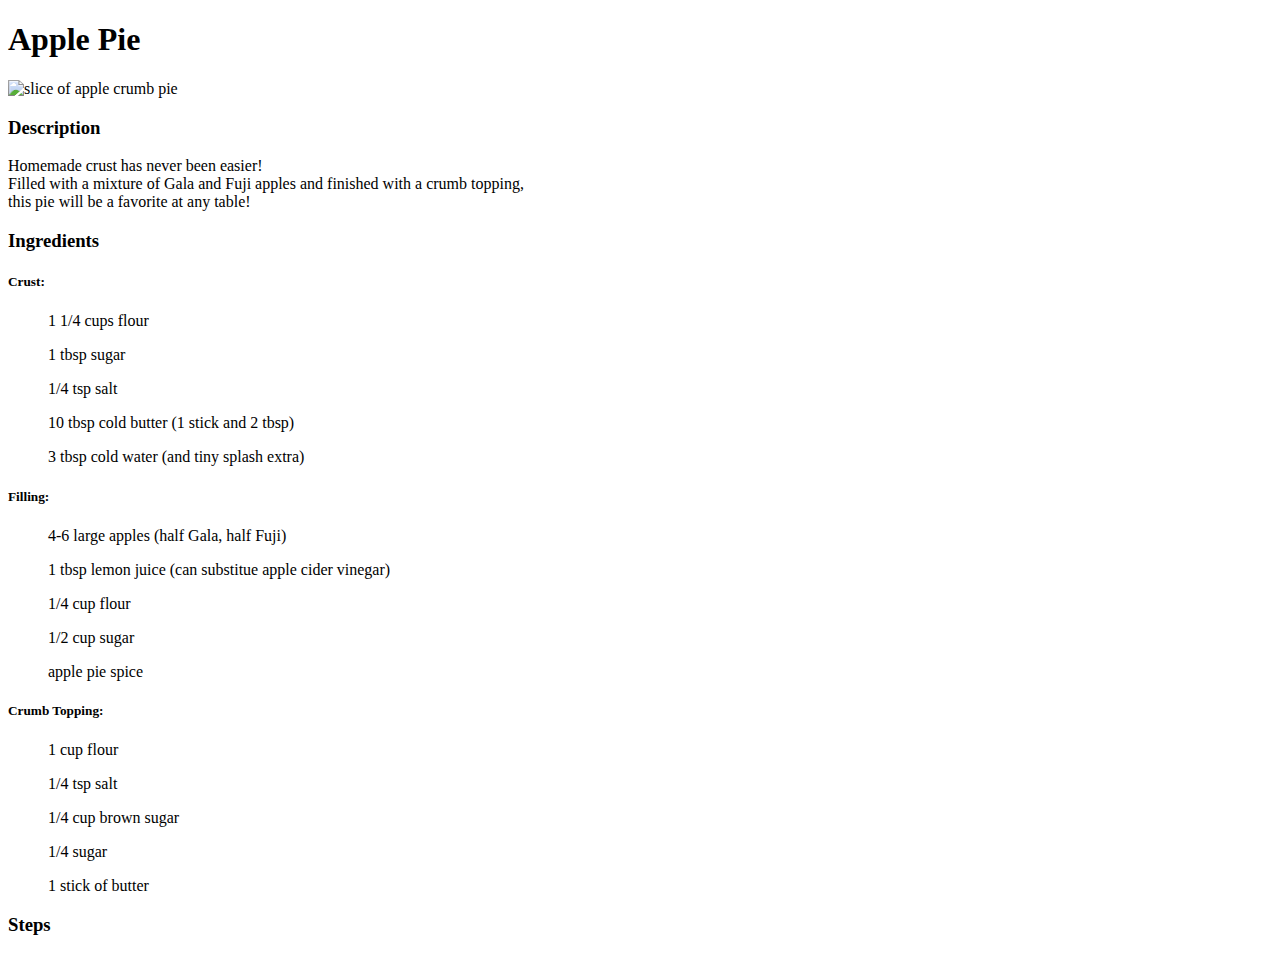
==== recipes/applepie.html @ 62d56d4f "ingredients list" ====
<!DOCTYPE html>
<html>
<head>
    <title>Apple Pie</title>
    <meta charset="utf-8">
</head>

<body>
    <h1>Apple Pie</h1>
    <img src="https://s3.amazonaws.com/finecooking.s3.tauntonclud.com/app/uploads/2017/04/18182806/fc67kl065-03-main.jpg" alt="slice of apple crumb pie"><br>

    <h3>Description</h3>
    <p>Homemade crust has never been easier!<br>
        Filled with a mixture of Gala and Fuji apples and finished with a crumb topping,<br>
    this pie will be a favorite at any table!</p>

    <h3>Ingredients</h3>
      <h5>Crust:</h5>
        <ul>1 1/4 cups flour</ul>
        <ul>1 tbsp sugar</ul>
        <ul>1/4 tsp salt</ul>
        <ul>10 tbsp cold butter (1 stick and 2 tbsp)</ul>
        <ul>3 tbsp cold water (and tiny splash extra)</ul>
     <h5>Filling:</h5>
        <ul>4-6 large apples (half Gala, half Fuji)</ul>
        <ul>1 tbsp lemon juice (can substitue apple cider vinegar)</ul>
        <ul>1/4 cup flour</ul>
        <ul>1/2 cup sugar</ul>
        <ul>apple pie spice</ul>
     <h5>Crumb Topping:</h5>
        <ul>1 cup flour</ul>
        <ul>1/4 tsp salt</ul>
        <ul>1/4 cup brown sugar</ul>
        <ul>1/4 sugar</ul>
        <ul>1 stick of butter</ul>

    
    <h3>Steps</h3>
    <ol>

    </ol>

</body>

</html>
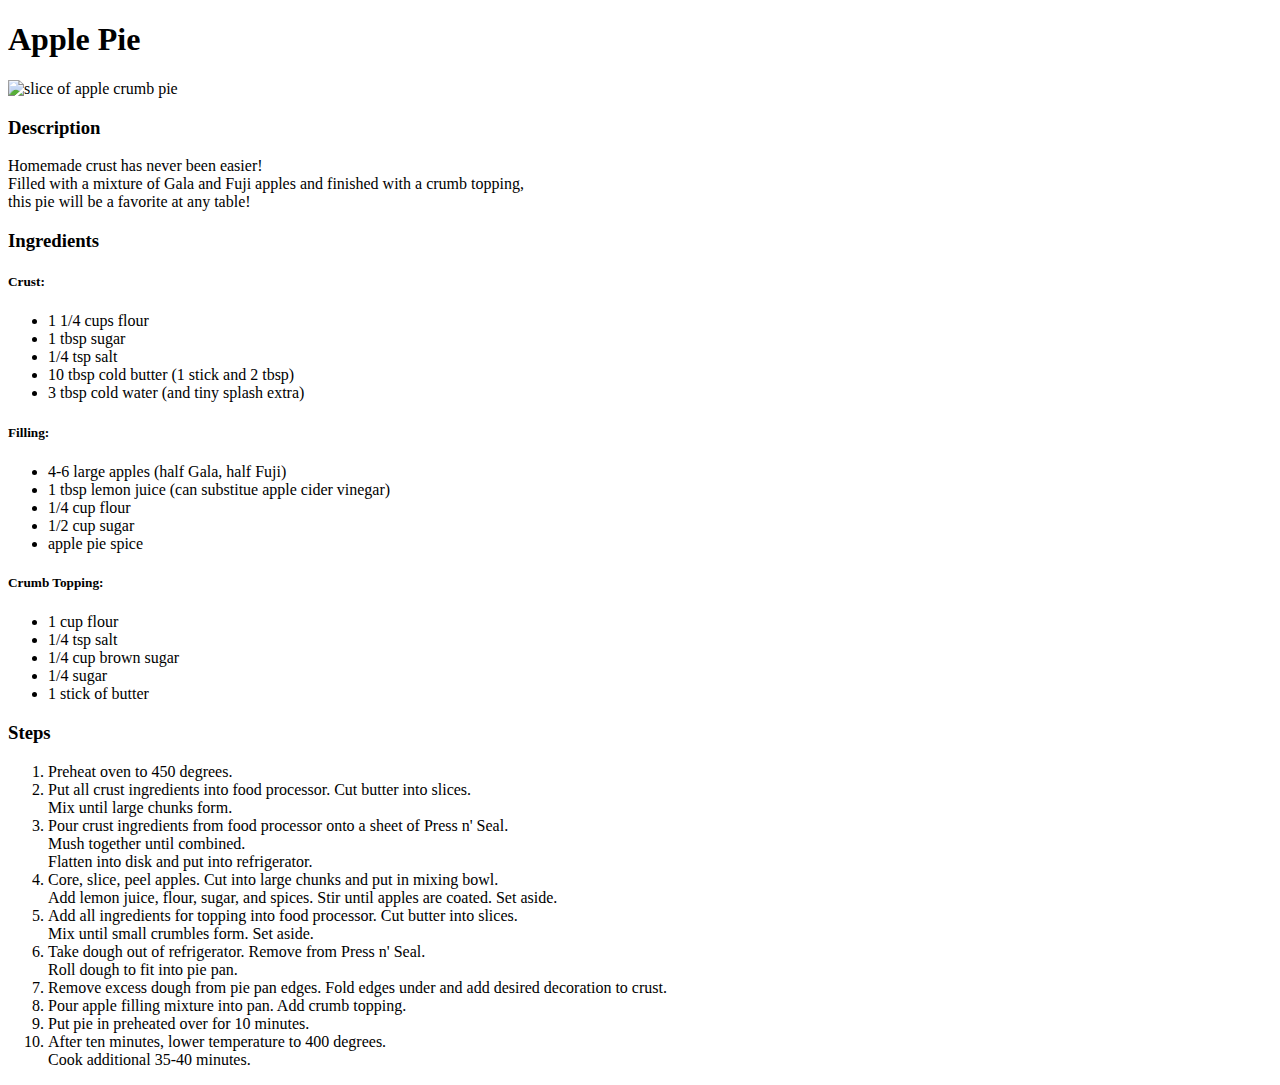
==== commit 595c6713: "steps completed" ====
--- a/recipes/applepie.html
+++ b/recipes/applepie.html
@@ -16,29 +16,42 @@
 
     <h3>Ingredients</h3>
       <h5>Crust:</h5>
-        <ul>1 1/4 cups flour</ul>
-        <ul>1 tbsp sugar</ul>
-        <ul>1/4 tsp salt</ul>
-        <ul>10 tbsp cold butter (1 stick and 2 tbsp)</ul>
-        <ul>3 tbsp cold water (and tiny splash extra)</ul>
+        <ul><li>1 1/4 cups flour</li>
+            <li>1 tbsp sugar</li>
+            <li>1/4 tsp salt</li>
+            <li>10 tbsp cold butter (1 stick and 2 tbsp)</li>
+            <li>3 tbsp cold water (and tiny splash extra)</li></ul>
      <h5>Filling:</h5>
-        <ul>4-6 large apples (half Gala, half Fuji)</ul>
-        <ul>1 tbsp lemon juice (can substitue apple cider vinegar)</ul>
-        <ul>1/4 cup flour</ul>
-        <ul>1/2 cup sugar</ul>
-        <ul>apple pie spice</ul>
+        <ul><li>4-6 large apples (half Gala, half Fuji)</li>
+            <li>1 tbsp lemon juice (can substitue apple cider vinegar)</li>
+            <li>1/4 cup flour</li>
+            <li>1/2 cup sugar</li>
+            <li>apple pie spice</li></ul>
      <h5>Crumb Topping:</h5>
-        <ul>1 cup flour</ul>
-        <ul>1/4 tsp salt</ul>
-        <ul>1/4 cup brown sugar</ul>
-        <ul>1/4 sugar</ul>
-        <ul>1 stick of butter</ul>
+        <ul><li>1 cup flour</li>
+            <li>1/4 tsp salt</li>
+            <li>1/4 cup brown sugar</li>
+            <li>1/4 sugar</li>
+            <li>1 stick of butter</li></ul>
 
-    
     <h3>Steps</h3>
-    <ol>
-
-    </ol>
+        <ol><li>Preheat oven to 450 degrees.</li>
+            <li>Put all crust ingredients into food processor. Cut butter into slices.<br>
+    Mix until large chunks form.</li>
+            <li>Pour crust ingredients from food processor onto a sheet of Press n' Seal.<br>
+            Mush together until combined.<br>
+        Flatten into disk and put into refrigerator.</li>
+            <li>Core, slice, peel apples. Cut into large chunks and put in mixing bowl.<br>
+            Add lemon juice, flour, sugar, and spices. Stir until apples are coated. Set aside.</li>
+            <li>Add all ingredients for topping into food processor. Cut butter into slices.<br>
+            Mix until small crumbles form. Set aside.</li>
+            <li>Take dough out of refrigerator. Remove from Press n' Seal.<br>
+            Roll dough to fit into pie pan.</li>
+            <li>Remove excess dough from pie pan edges. Fold edges under and add desired decoration to crust.</li>
+            <li>Pour apple filling mixture into pan. Add crumb topping.</li>
+            <li>Put pie in preheated over for 10 minutes.</li>
+            <li>After ten minutes, lower temperature to 400 degrees.<br>
+            Cook additional 35-40 minutes.</li></ol>
 
 </body>
 
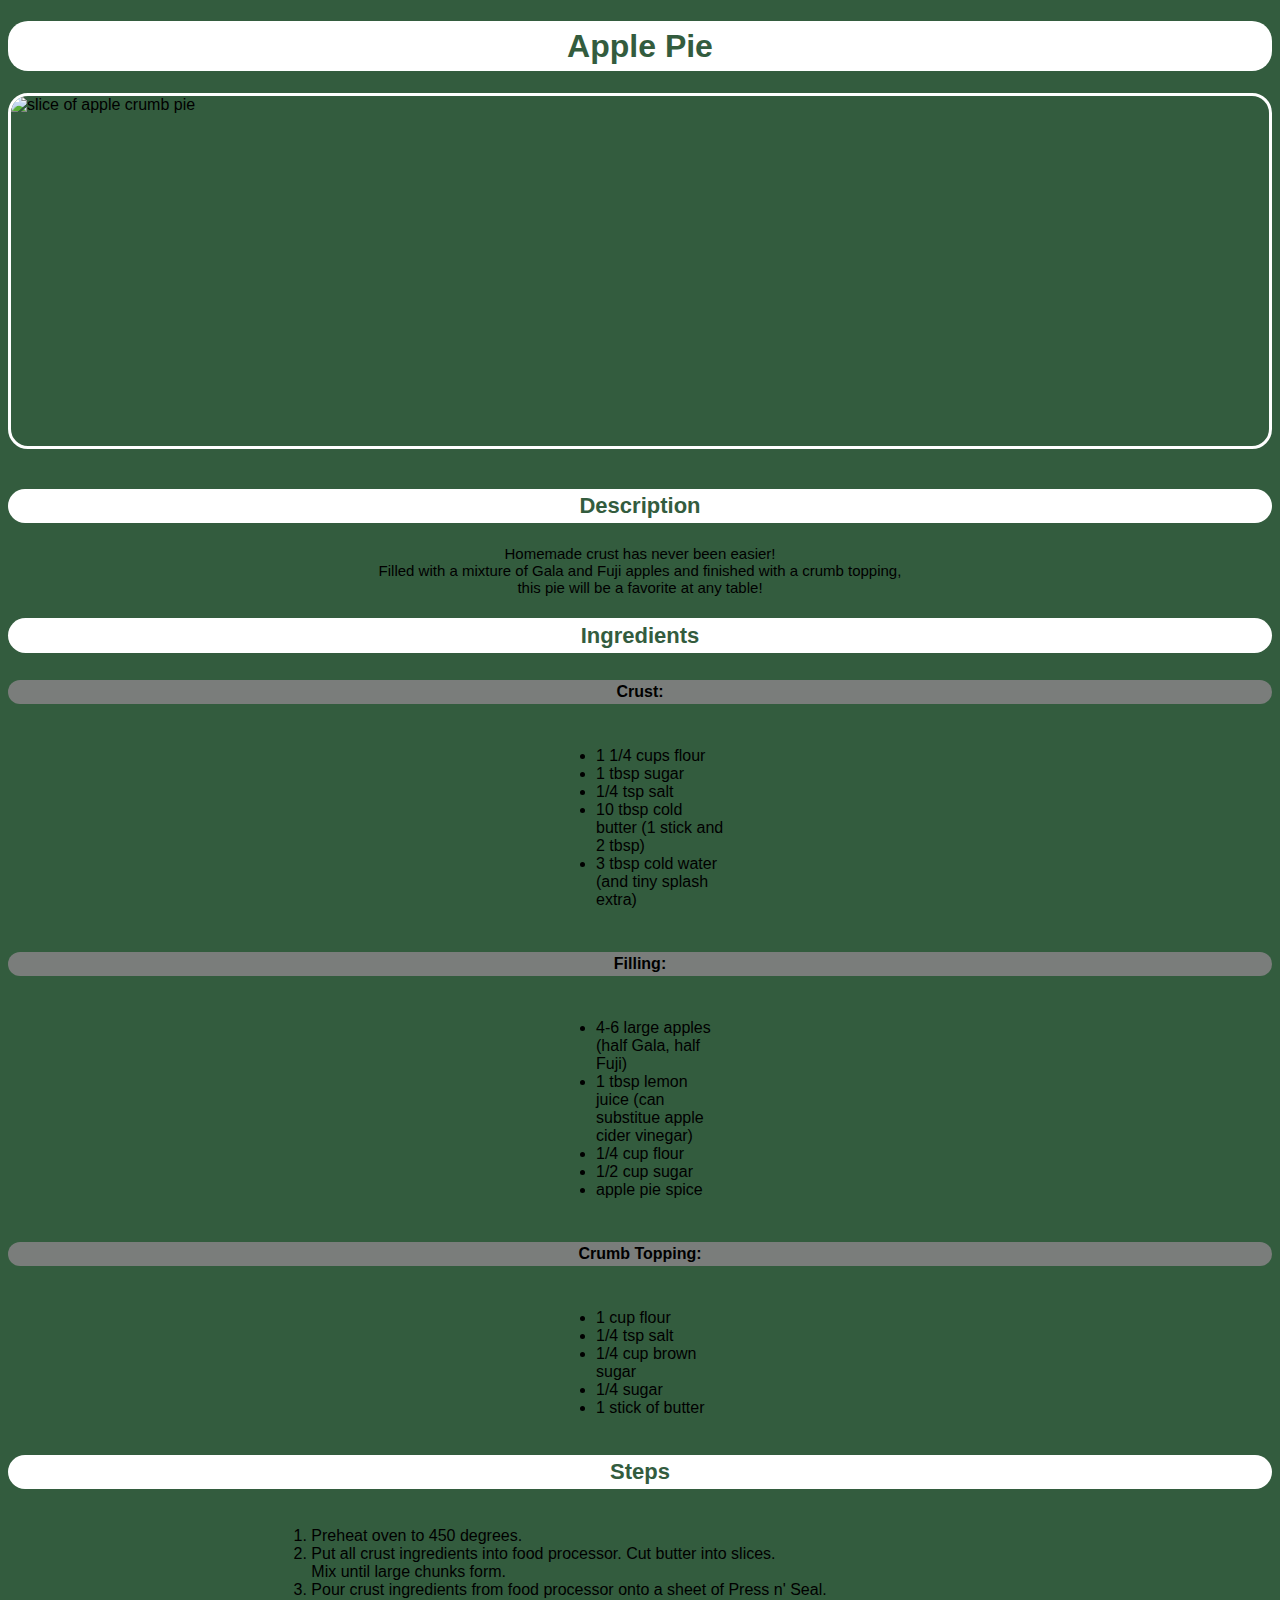
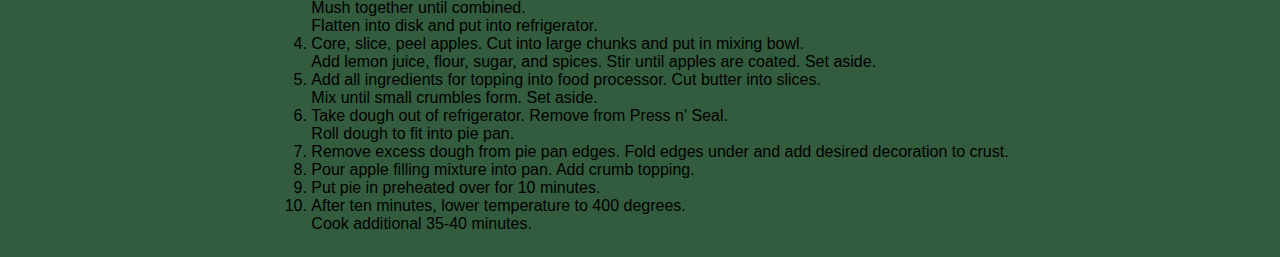
==== commit abfce6af: "Initial styles" ====
--- a/recipes/applepie.html
+++ b/recipes/applepie.html
@@ -3,11 +3,15 @@
 <head>
     <title>Apple Pie</title>
     <meta charset="utf-8">
+    <link rel="stylesheet" href="style.css"/>
 </head>
 
 <body>
     <h1>Apple Pie</h1>
-    <img src="https://s3.amazonaws.com/finecooking.s3.tauntonclud.com/app/uploads/2017/04/18182806/fc67kl065-03-main.jpg" alt="slice of apple crumb pie"><br>
+    <img src="https://s3.amazonaws.com/finecooking.s3.tauntonclud.com/app/uploads/2017/04/18182806/fc67kl065-03-main.jpg" 
+    height="350" 
+    alt="slice of apple crumb pie" 
+    class="center"><br>
 
     <h3>Description</h3>
     <p>Homemade crust has never been easier!<br>
@@ -16,7 +20,7 @@
 
     <h3>Ingredients</h3>
       <h5>Crust:</h5>
-        <ul><li>1 1/4 cups flour</li>
+        <div class="parent"><ul><li>1 1/4 cups flour</li>
             <li>1 tbsp sugar</li>
             <li>1/4 tsp salt</li>
             <li>10 tbsp cold butter (1 stick and 2 tbsp)</li>
@@ -51,8 +55,6 @@
             <li>Pour apple filling mixture into pan. Add crumb topping.</li>
             <li>Put pie in preheated over for 10 minutes.</li>
             <li>After ten minutes, lower temperature to 400 degrees.<br>
-            Cook additional 35-40 minutes.</li></ol>
-
+            Cook additional 35-40 minutes.</li></ol></div>
 </body>
-
 </html>--- a/recipes/style.css
+++ b/recipes/style.css
@@ -0,0 +1,54 @@
+* {
+    font-family: Helvetica, sans-serif;
+    background-color: rgb(51,92,62);
+}
+h3 {
+    font-size: 22px;
+    font-weight: 600;
+    background-color: white;
+    color: rgb(51,92,62);
+    text-align: center;
+    border-radius: 20px;
+    padding: 0.2em 0.2em 0.2em 0.2em;
+}
+h5 {
+    font-size: 16px;
+    font-weight: 600;
+    text-align: center;
+    background-color: rgb(122, 125, 123);
+    border-radius: 20px;
+    padding: 0.2em 0.2em 0.2em 0.2em;
+}
+p {
+    font-size: 15px;
+    text-align: center;
+}
+div.parent {
+    text-align: center;
+}
+ul, ol {
+    display: inline-block;
+    text-align: left;
+}
+h1 {
+    background-color: white;
+    color:rgb(51,92,62);
+    text-align: center;
+    border-radius: 20px;
+    padding: 0.2em 0.2em 0.2em 0.2em;
+}
+.center {
+    display: block;
+    margin-left: auto;
+    margin-right: auto;
+    border-style: solid;   
+}
+/*make ingredients list even widths*/
+ul {width: 8em;}
+
+
+img {
+    border-radius: 20px;
+    border-color: white;
+}
+
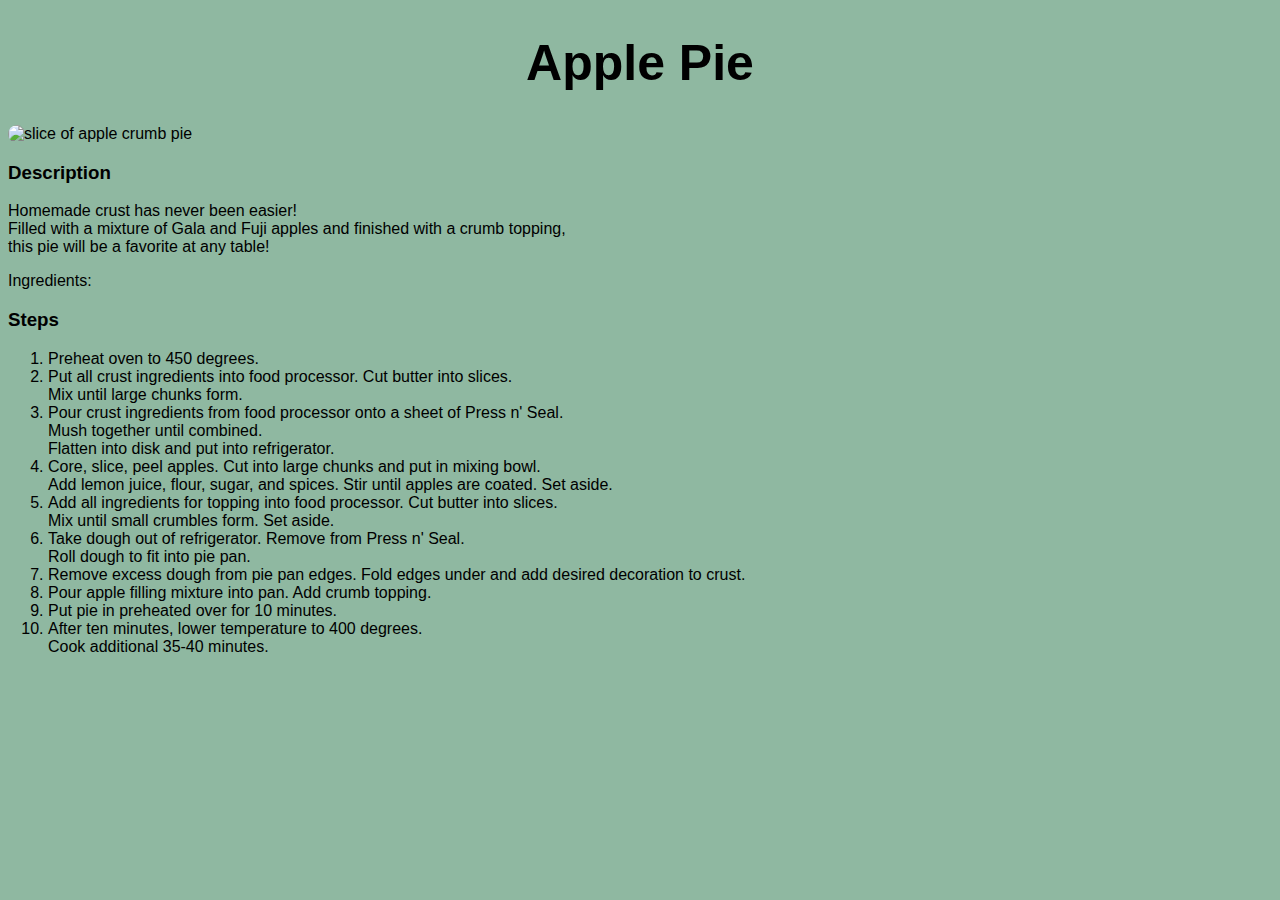
==== commit 246621ce: "updated css" ====
--- a/recipes/applepie.html
+++ b/recipes/applepie.html
@@ -18,25 +18,33 @@
         Filled with a mixture of Gala and Fuji apples and finished with a crumb topping,<br>
     this pie will be a favorite at any table!</p>
 
-    <h3>Ingredients</h3>
-      <h5>Crust:</h5>
-        <div class="parent"><ul><li>1 1/4 cups flour</li>
-            <li>1 tbsp sugar</li>
-            <li>1/4 tsp salt</li>
-            <li>10 tbsp cold butter (1 stick and 2 tbsp)</li>
-            <li>3 tbsp cold water (and tiny splash extra)</li></ul>
-     <h5>Filling:</h5>
-        <ul><li>4-6 large apples (half Gala, half Fuji)</li>
-            <li>1 tbsp lemon juice (can substitue apple cider vinegar)</li>
-            <li>1/4 cup flour</li>
-            <li>1/2 cup sugar</li>
-            <li>apple pie spice</li></ul>
-     <h5>Crumb Topping:</h5>
-        <ul><li>1 cup flour</li>
-            <li>1/4 tsp salt</li>
-            <li>1/4 cup brown sugar</li>
-            <li>1/4 sugar</li>
-            <li>1 stick of butter</li></ul>
+    Ingredients:<br>
+
+        <!-- Crust:<br>
+            1 1/4 cups flour<br>
+            1 tbsp sugar<br>
+            1/4 tsp salt<br>
+            10 tbsp cold butter (1 stick and 2 tbsp)<br>
+            3 tbsp cold water (and tiny splash extra)<br></div>
+        Filling:<br>
+                4-6 large apples (half Gala, half Fuji)<br>
+                1 tbsp lemon juice (can substitue apple cider vinegar)<br>
+                1/4 cup flour
+                1/2 cup sugar
+                apple pie spice</div>
+        Crumb Topping:<br>
+                1 cup flour<br>
+                1/4 tsp salt<br>
+                1/4 cup brown sugar<br>
+                1/4 sugar<br>
+                1 stick of butter<br> -->
+
+    <div class="flex-container">
+        <div class="crust"></div>
+        <div class="filling"></div>
+        <div class="topping"></div>
+    </div>
+    
 
     <h3>Steps</h3>
         <ol><li>Preheat oven to 450 degrees.</li>
--- a/recipes/style.css
+++ b/recipes/style.css
@@ -1,54 +1,48 @@
 * {
     font-family: Helvetica, sans-serif;
-    background-color: rgb(51,92,62);
+    background-color: #8fb8a1;
 }
-h3 {
-    font-size: 22px;
-    font-weight: 600;
-    background-color: white;
-    color: rgb(51,92,62);
-    text-align: center;
-    border-radius: 20px;
-    padding: 0.2em 0.2em 0.2em 0.2em;
-}
-h5 {
-    font-size: 16px;
-    font-weight: 600;
-    text-align: center;
-    background-color: rgb(122, 125, 123);
-    border-radius: 20px;
-    padding: 0.2em 0.2em 0.2em 0.2em;
-}
-p {
-    font-size: 15px;
-    text-align: center;
-}
-div.parent {
-    text-align: center;
-}
-ul, ol {
-    display: inline-block;
-    text-align: left;
-}
-h1 {
-    background-color: white;
-    color:rgb(51,92,62);
-    text-align: center;
-    border-radius: 20px;
-    padding: 0.2em 0.2em 0.2em 0.2em;
-}
-.center {
-    display: block;
-    margin-left: auto;
-    margin-right: auto;
-    border-style: solid;   
-}
-/*make ingredients list even widths*/
-ul {width: 8em;}
-
 
 img {
     border-radius: 20px;
     border-color: white;
 }
 
+h1 {
+    font-size: 50px;
+    text-align: center;
+}
+.parent {
+    display: flex;
+    justify-content: center;
+    align-items: center;
+    font-size: 25px;
+}
+
+ul {
+    list-style-type: none;
+}
+
+.intro {
+    display: flex;
+    justify-content: center;
+    align-items: center;
+    flex-direction: column; 
+}
+.content {
+    display: flex;
+    flex: 1;
+    padding: 5px;
+    margin: 30px;
+    justify-content: space-around;
+    align-items: center;
+    flex-wrap: nowrap;
+}
+
+.left {
+    flex-grow: 0;
+    max-width: 400px;
+}
+.right {
+    flex-basis: 2;
+}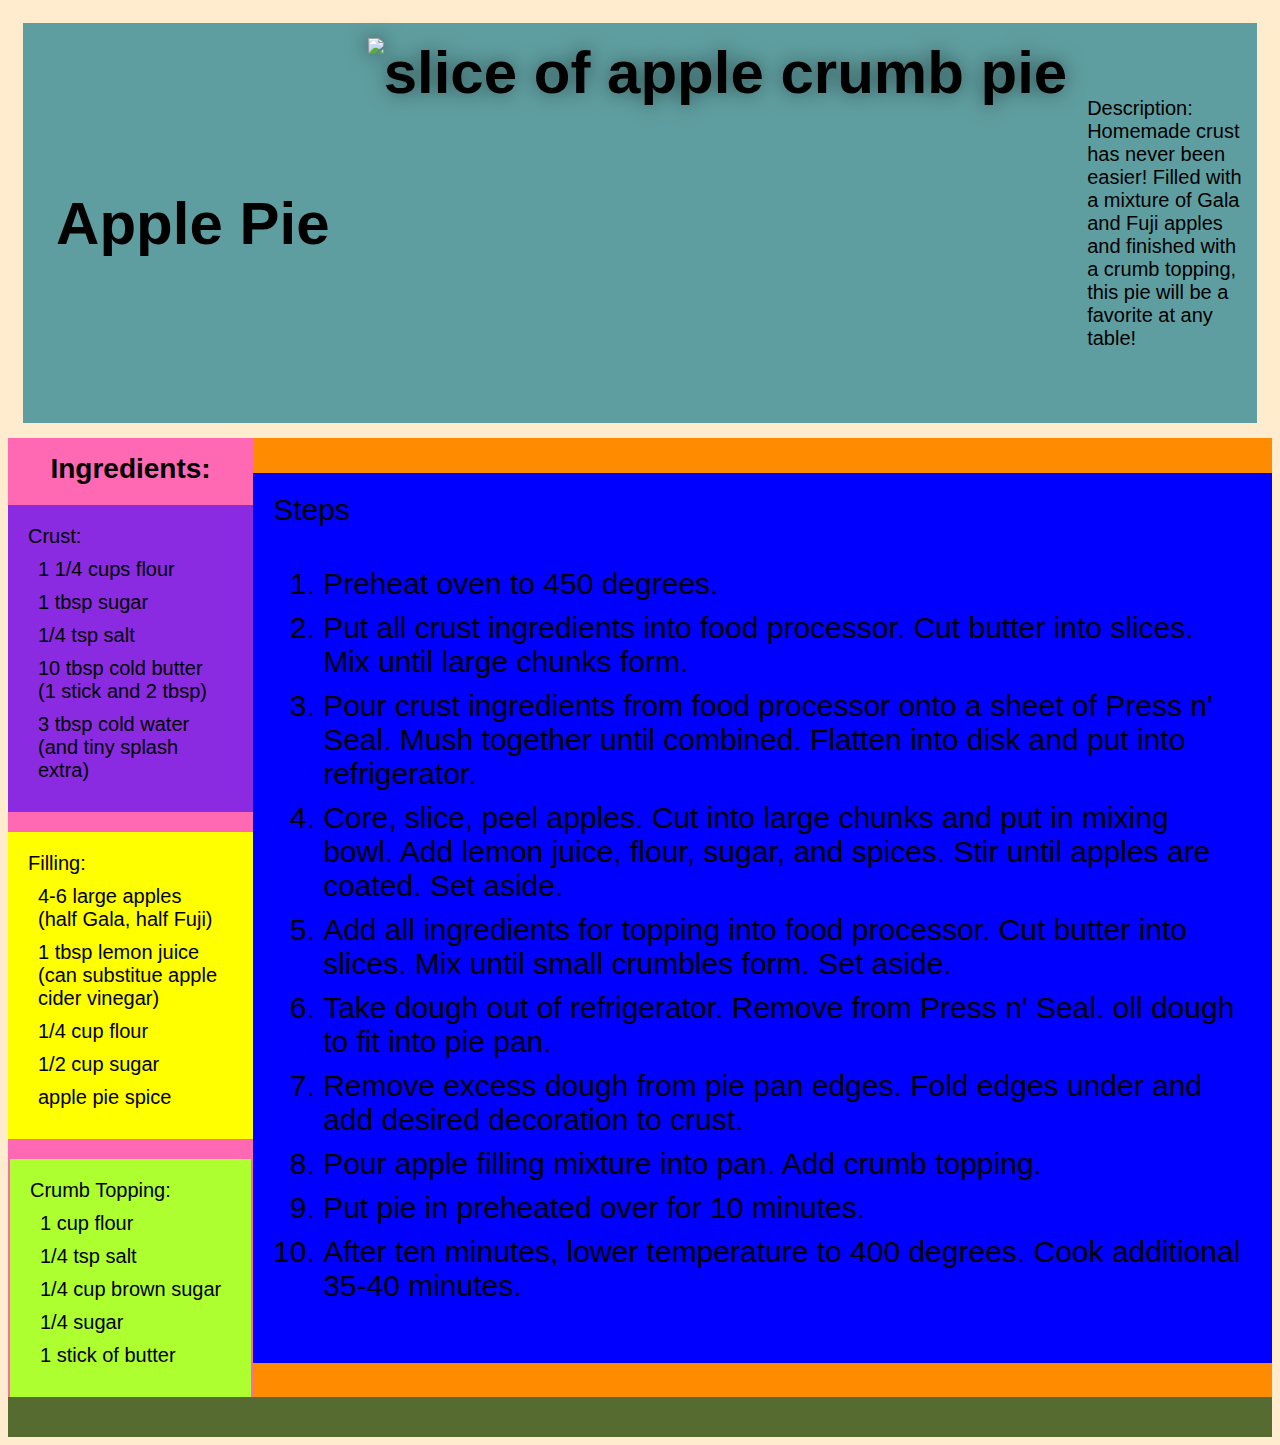
==== commit 32a93e4b: "all pages updated to the holy grail layout and css updated for all" ====
--- a/recipes/applepie.html
+++ b/recipes/applepie.html
@@ -7,62 +7,67 @@
 </head>
 
 <body>
-    <h1>Apple Pie</h1>
+  <div class="header">
+     <div class="title">Apple Pie</div>
     <img src="https://s3.amazonaws.com/finecooking.s3.tauntonclud.com/app/uploads/2017/04/18182806/fc67kl065-03-main.jpg" 
     height="350" 
-    alt="slice of apple crumb pie" 
-    class="center"><br>
-
-    <h3>Description</h3>
-    <p>Homemade crust has never been easier!<br>
-        Filled with a mixture of Gala and Fuji apples and finished with a crumb topping,<br>
-    this pie will be a favorite at any table!</p>
-
-    Ingredients:<br>
-
-        <!-- Crust:<br>
-            1 1/4 cups flour<br>
-            1 tbsp sugar<br>
-            1/4 tsp salt<br>
-            10 tbsp cold butter (1 stick and 2 tbsp)<br>
-            3 tbsp cold water (and tiny splash extra)<br></div>
-        Filling:<br>
-                4-6 large apples (half Gala, half Fuji)<br>
-                1 tbsp lemon juice (can substitue apple cider vinegar)<br>
-                1/4 cup flour
-                1/2 cup sugar
-                apple pie spice</div>
-        Crumb Topping:<br>
-                1 cup flour<br>
-                1/4 tsp salt<br>
-                1/4 cup brown sugar<br>
-                1/4 sugar<br>
-                1 stick of butter<br> -->
-
-    <div class="flex-container">
-        <div class="crust"></div>
-        <div class="filling"></div>
-        <div class="topping"></div>
-    </div>
+    alt="slice of apple crumb pie">
+     <div class="description">
+        Description:<br>
+        Homemade crust has never been easier!
+         Filled with a mixture of Gala and Fuji apples and finished with a crumb topping,
+            this pie will be a favorite at any table!</div>
+  </div>
+<div class="body">
+  <div class="sidebar-apple">
+    <div class="ingredients">Ingredients:<br></div>
+      <div class="crust">
+        <ul>Crust:<br>
+            <li>1 1/4 cups flour</li>
+            <li>1 tbsp sugar</li>
+            <li>1/4 tsp salt</li>
+            <li>10 tbsp cold butter (1 stick and 2 tbsp)</li>
+            <li>3 tbsp cold water (and tiny splash extra)</li></ul>
+      </div>
+      <div class="filling">
+        <ul>Filling:<br>
+                <li>4-6 large apples (half Gala, half Fuji)</li>
+                <li>1 tbsp lemon juice (can substitue apple cider vinegar)</li>
+                <li>1/4 cup flour</li>
+                <li>1/2 cup sugar</li>
+                <li>apple pie spice</li></ul>
+      </div>
+      <div class="topping">
+        <ul>Crumb Topping:<br>
+                <li>1 cup flour</li>
+                <li>1/4 tsp salt</li>
+                <li>1/4 cup brown sugar</li>
+                <li>1/4 sugar</li>
+                <li>1 stick of butter</li></ul>
+      </div>
+  </div>
     
-
-    <h3>Steps</h3>
+ <div class="container">
+    Steps
         <ol><li>Preheat oven to 450 degrees.</li>
-            <li>Put all crust ingredients into food processor. Cut butter into slices.<br>
-    Mix until large chunks form.</li>
-            <li>Pour crust ingredients from food processor onto a sheet of Press n' Seal.<br>
-            Mush together until combined.<br>
-        Flatten into disk and put into refrigerator.</li>
-            <li>Core, slice, peel apples. Cut into large chunks and put in mixing bowl.<br>
-            Add lemon juice, flour, sugar, and spices. Stir until apples are coated. Set aside.</li>
-            <li>Add all ingredients for topping into food processor. Cut butter into slices.<br>
-            Mix until small crumbles form. Set aside.</li>
-            <li>Take dough out of refrigerator. Remove from Press n' Seal.<br>
-            Roll dough to fit into pie pan.</li>
+            <li>Put all crust ingredients into food processor. Cut butter into slices.
+                Mix until large chunks form.</li>
+            <li>Pour crust ingredients from food processor onto a sheet of Press n' Seal.
+                Mush together until combined.
+                Flatten into disk and put into refrigerator.</li>
+            <li>Core, slice, peel apples. Cut into large chunks and put in mixing bowl.
+                Add lemon juice, flour, sugar, and spices. Stir until apples are coated. Set aside.</li>
+            <li>Add all ingredients for topping into food processor. Cut butter into slices.
+                Mix until small crumbles form. Set aside.</li>
+            <li>Take dough out of refrigerator. Remove from Press n' Seal.
+                oll dough to fit into pie pan.</li>
             <li>Remove excess dough from pie pan edges. Fold edges under and add desired decoration to crust.</li>
             <li>Pour apple filling mixture into pan. Add crumb topping.</li>
             <li>Put pie in preheated over for 10 minutes.</li>
-            <li>After ten minutes, lower temperature to 400 degrees.<br>
-            Cook additional 35-40 minutes.</li></ol></div>
+            <li>After ten minutes, lower temperature to 400 degrees.
+                Cook additional 35-40 minutes.</li></ol>
+ </div>
+</div>
+<div class="footer"></div>
 </body>
 </html>--- a/recipes/style.css
+++ b/recipes/style.css
@@ -1,16 +1,69 @@
 * {
     font-family: Helvetica, sans-serif;
-    background-color: #8fb8a1;
 }
 
 img {
-    border-radius: 20px;
     border-color: white;
+    margin-bottom: 20px;
+    filter: drop-shadow(0px 0px 10px rgba(0,0,0,.5));
 }
 
-h1 {
-    font-size: 50px;
-    text-align: center;
+body {
+    display: flex;
+    flex-direction: column;
+    flex: 1;
+    min-height: 100vh;
+    background-color: blanchedalmond;
+}
+
+.container {
+    display: flex;
+    flex-wrap: wrap;
+    padding: 20px;
+    font-size: 30px;
+    background-color: blue;
+}
+
+.body {
+    display: flex;
+    justify-content: center;
+    align-items: center;
+    background-color: darkorange;
+}
+
+.header {
+    display: flex;
+    flex: 2;
+    max-height: 500px;
+    justify-content: center;
+    align-items: center;
+    font-size: 60px;
+    font-weight: 800;
+    padding: 15px;
+    margin: 15px;
+    background-color: cadetblue;
+    gap: 20px;
+}
+
+.sidebar {
+    display: flex;
+    width: 450px;
+    flex-shrink: 0;
+    font-size: 26px;
+    background-color: crimson;
+}
+
+.footer {
+    display: flex;
+    flex-direction: row;
+    margin-top: auto;
+    justify-content: center;
+    align-items: center;
+    background-color: darkolivegreen;
+    height: 40px;
+}
+a {
+    text-decoration: none;
 }
 .parent {
     display: flex;
@@ -21,28 +74,71 @@
 
 ul {
     list-style-type: none;
+    padding: 0;
+    margin: 20px;
+    gap: 4px;
 }
 
+li {
+    margin: 10px;
+}
 .intro {
     display: flex;
     justify-content: center;
     align-items: center;
-    flex-direction: column; 
+    flex-direction: column;
+    background-color: #dbd7bf;
+    border: 2px solid black;
+    border-radius: 25px;
+    row-gap: 20px;
+    padding-left: -10px;
+    margin-left: 35px;
+    margin-right: 35px;
 }
-.content {
+.description {
     display: flex;
     flex: 1;
-    padding: 5px;
-    margin: 30px;
-    justify-content: space-around;
-    align-items: center;
-    flex-wrap: nowrap;
+    flex-wrap: wrap;
+    font-size: 20px;
+    font-weight: 100;
 }
 
-.left {
-    flex-grow: 0;
-    max-width: 400px;
+.title {
+    display: flex;
+    flex: 2;
+    align-items: center;
+    justify-content: center;
 }
-.right {
-    flex-basis: 2;
+
+.sidebar-apple {
+    display: flex;
+    flex-direction: column;
+    max-width: 450px;
+    background-color: hotpink;
+    gap: 20px;
+    font-size: 28px;
+    justify-content: center;
+    align-items: center;
+    padding-top: 15px;
+    font-weight: 900;
+}
+.crust {
+    display: flex;
+    background-color: blueviolet;
+    font-size: 20px;
+    font-weight:500;
+}
+
+.filling {
+    display: flex;
+    background-color: yellow;
+    font-size: 20px;
+    font-weight: 500;
+}
+
+.topping {
+    display: flex;
+    background-color: greenyellow;
+    font-size: 20px; 
+    font-weight: 500; 
 }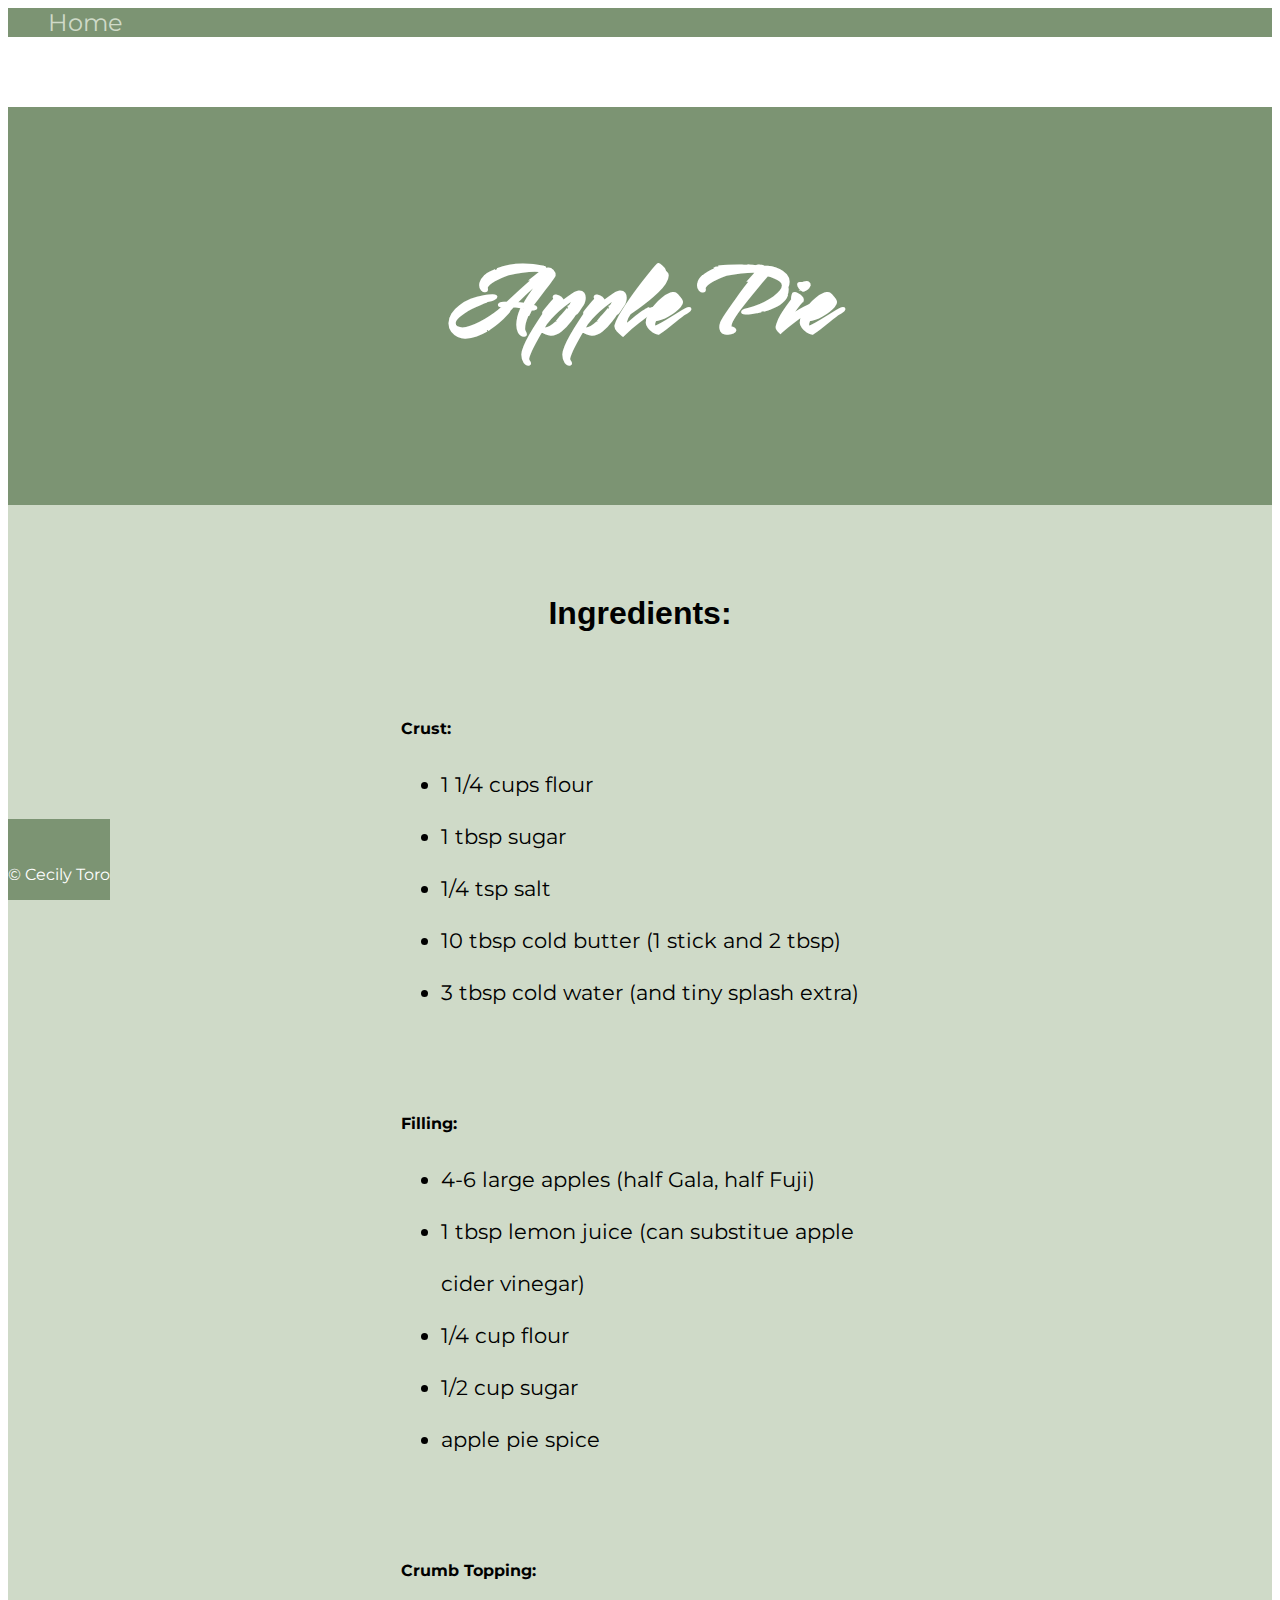
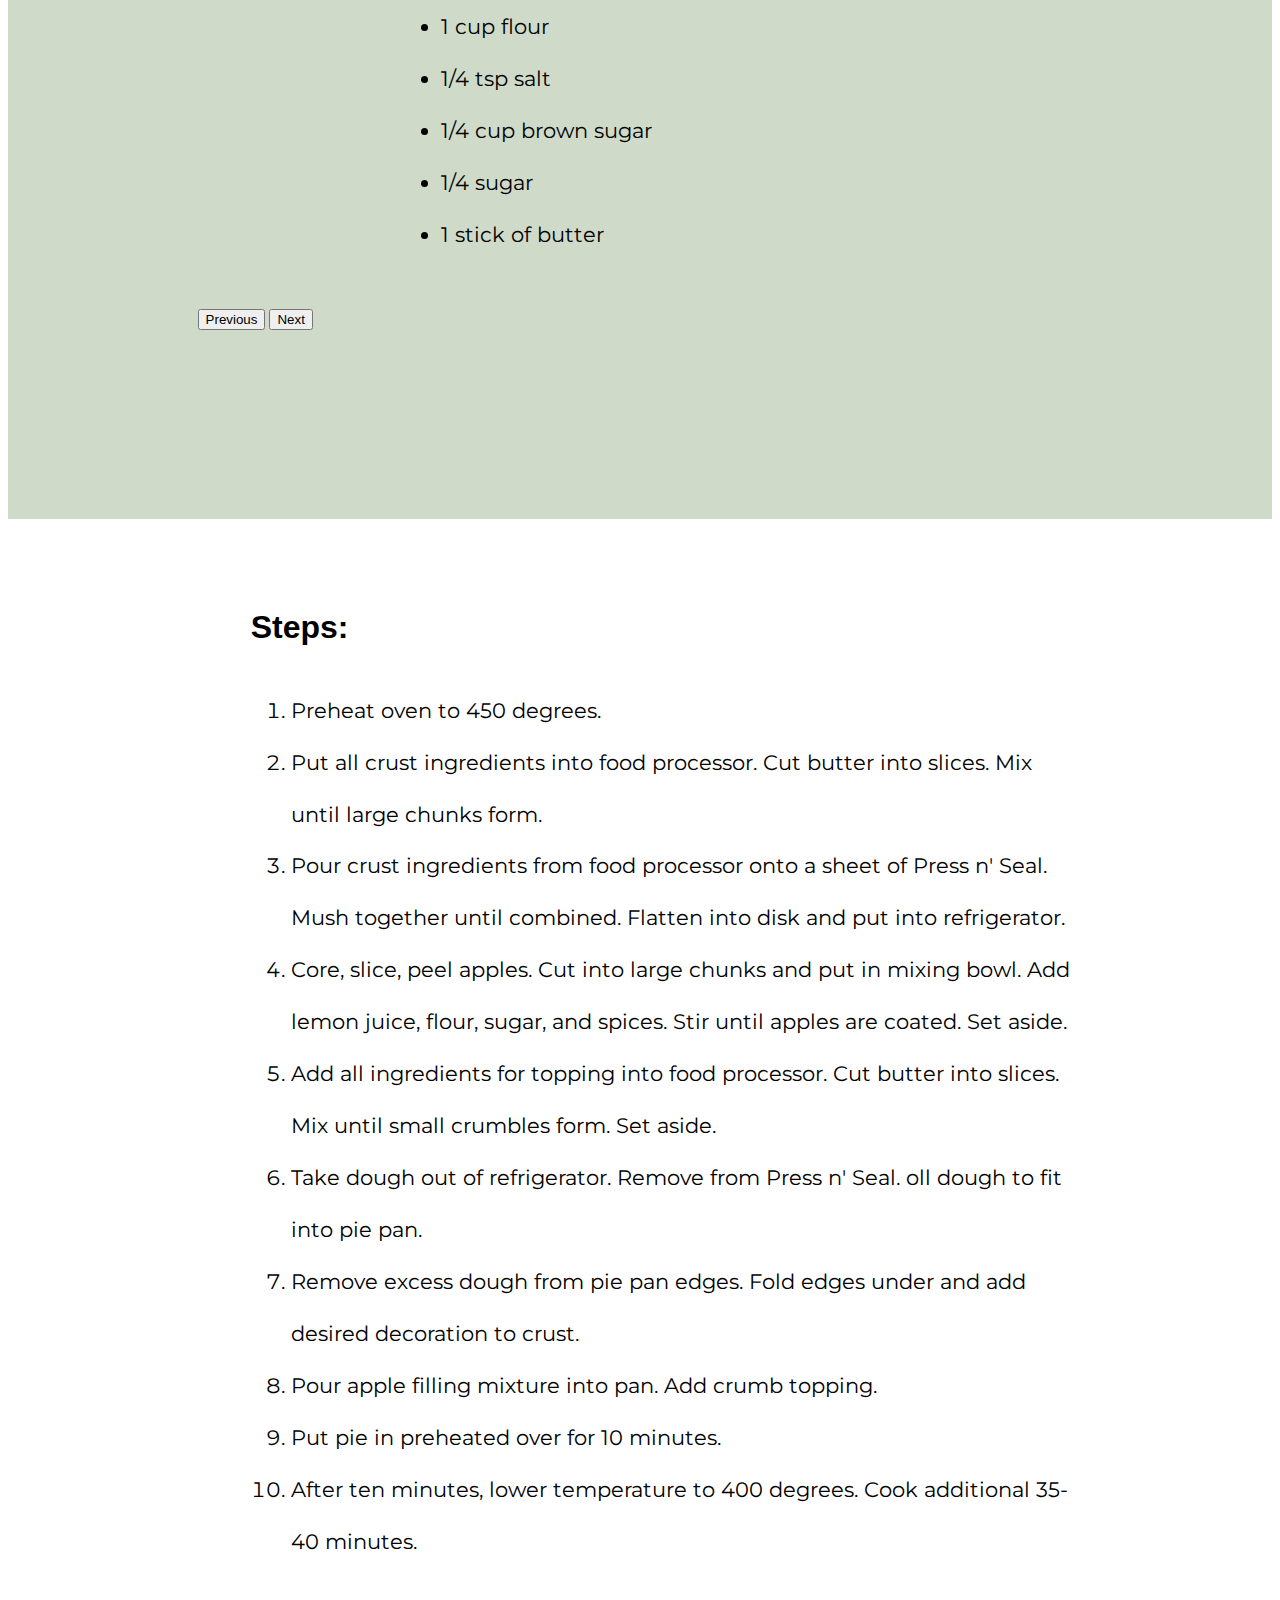
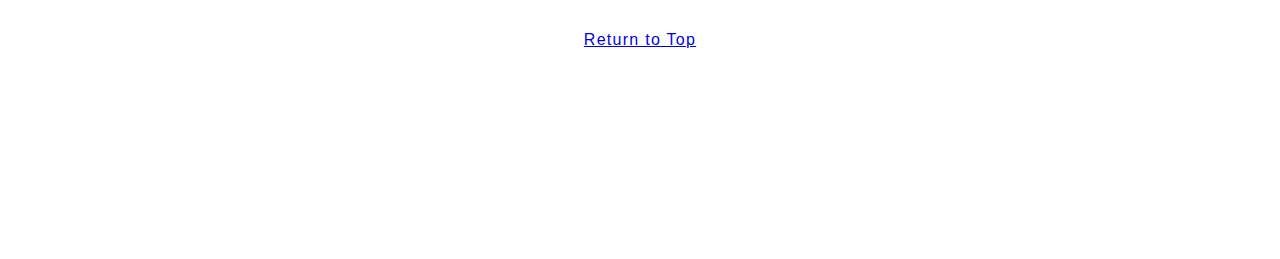
==== commit c05661b6: "finished all recipe pages." ====
--- a/recipes/applepie.html
+++ b/recipes/applepie.html
@@ -1,5 +1,161 @@
 <!DOCTYPE html>
-<html>
+<html lang="en">
+<head>
+    <meta charset="UTF-8">
+    <meta http-equiv="X-UA-Compatible" content="IE=edge">
+    <meta name="viewport" content="width=device-width, initial-scale=1.0">
+    <!-- Bootstrap Link -->
+    <link href="https://cdn.jsdelivr.net/npm/bootstrap@5.1.3/dist/css/bootstrap.min.css" rel="stylesheet" integrity="sha384-1BmE4kWBq78iYhFldvKuhfTAU6auU8tT94WrHftjDbrCEXSU1oBoqyl2QvZ6jIW3" crossorigin="anonymous">
+    <!-- CSS Link -->
+    <link rel="stylesheet" href="style.css">
+    <link rel="preconnect" href="https://fonts.googleapis.com">
+    <!-- Google Fonts -->
+    <link rel="preconnect" href="https://fonts.googleapis.com">
+    <link rel="preconnect" href="https://fonts.gstatic.com" crossorigin>
+    <link href="https://fonts.googleapis.com/css2?family=Montserrat:wght@100;600&family=Smooch&display=swap" rel="stylesheet">
+    <title>Apple Pie</title>
+</head>
+<body>
+<!-- Nav bar with link back to home page -->
+<section id="navbar">
+    <nav class="navbar navbar-light bg-light">
+        <div class="navbar container-fluid">
+          <a class="navbar-home" href="index.html">Home</a>
+        </div>
+    </nav>
+</section>
+
+<!-- Header with name of recipe -->
+<section id="header">
+    <div class="colored-section container-fluid">
+        <h1 class="pie-heading heading">Apple Pie</h1> 
+    </div>
+</section>
+
+<!-- Carousel with Ingredients? Crust, Filling, Crumb Topping -->
+<div class="ingredients-carousel container-fluid">
+    <h2 class= "ingredients-title">Ingredients:</h2>
+    <div id="carouselExampleControls" class="carousel slide" data-bs-ride="false" data-bs-interval="false">
+        <div class="carousel-inner">
+          <div class="carousel-item active">
+              <h4>Crust:</h4>
+              <ul>
+                <li>1 1/4 cups flour</li>
+                <li>1 tbsp sugar</li>
+                <li>1/4 tsp salt</li>
+                <li>10 tbsp cold butter (1 stick and 2 tbsp)</li>
+                <li>3 tbsp cold water (and tiny splash extra)</li>
+              </ul>
+          </div>
+          <div class="carousel-item">
+            <h4>Filling:</h4>
+            <ul>
+                <li>4-6 large apples (half Gala, half Fuji)</li>
+                <li>1 tbsp lemon juice (can substitue apple cider vinegar)</li>
+                <li>1/4 cup flour</li>
+                <li>1/2 cup sugar</li>
+                <li>apple pie spice</li>
+            </ul>
+          </div>
+          <div class="carousel-item">
+              <h4>Crumb Topping:</h4>
+              <ul>
+                <li>1 cup flour</li>
+                <li>1/4 tsp salt</li>
+                <li>1/4 cup brown sugar</li>
+                <li>1/4 sugar</li>
+                <li>1 stick of butter</li>
+              </ul>
+          </div>
+        </div>
+        <button class="carousel-control-prev" type="button" data-bs-target="#carouselExampleControls" data-bs-slide="prev">
+          <span class="carousel-control-prev-icon" aria-hidden="true"></span>
+          <span class="visually-hidden">Previous</span>
+        </button>
+        <button class="carousel-control-next" type="button" data-bs-target="#carouselExampleControls" data-bs-slide="next">
+          <span class="carousel-control-next-icon" aria-hidden="true"></span>
+          <span class="visually-hidden">Next</span>
+        </button>
+      </div>
+</div>
+
+<!-- Step Section-->
+<div class="container-fluid ingredients-container">
+    <div class="row">
+        <div class="col list-recipe">
+            <h2>Steps:</h2>
+            <ol>
+                <li>Preheat oven to 450 degrees.</li>
+                <li>Put all crust ingredients into food processor. Cut butter into slices.
+                Mix until large chunks form.</li>
+                <li>Pour crust ingredients from food processor onto a sheet of Press n' Seal.
+                Mush together until combined.
+                Flatten into disk and put into refrigerator.</li>
+                <li>Core, slice, peel apples. Cut into large chunks and put in mixing bowl.
+                Add lemon juice, flour, sugar, and spices. Stir until apples are coated. Set aside.</li>
+                <li>Add all ingredients for topping into food processor. Cut butter into slices.
+                Mix until small crumbles form. Set aside.</li>
+                <li>Take dough out of refrigerator. Remove from Press n' Seal.
+                oll dough to fit into pie pan.</li>
+                <li>Remove excess dough from pie pan edges. Fold edges under and add desired decoration to crust.</li>
+                <li>Pour apple filling mixture into pan. Add crumb topping.</li>
+                <li>Put pie in preheated over for 10 minutes.</li>
+                <li>After ten minutes, lower temperature to 400 degrees.
+                Cook additional 35-40 minutes.</li>
+            </ol>
+        </div>
+    </div>
+<div class="container-fluid return-button">
+    <a class="btn btn-outline-secondary return-button" href="#navbar">Return to Top</a>
+</div>  
+</div>
+
+
+<!-- Copyright Footer -->
+<section id="footer">
+    <div class="footer colored-section container-fluid">
+      <p class="copyright">© Cecily Toro</p>
+    </div>
+</section>
+
+<!-- Bootstrap Javascript -->
+<script src="https://cdn.jsdelivr.net/npm/bootstrap@5.1.3/dist/js/bootstrap.bundle.min.js" integrity="sha384-ka7Sk0Gln4gmtz2MlQnikT1wXgYsOg+OMhuP+IlRH9sENBO0LRn5q+8nbTov4+1p" crossorigin="anonymous"></script>   
+
+</body>
+</html>
+
+
+
+
+
+
+
+
+
+
+
+
+
+
+
+
+
+
+
+
+
+
+
+
+
+
+
+
+
+
+
+
+<!-- <html>
 <head>
     <title>Apple Pie</title>
     <meta charset="utf-8">
@@ -70,4 +226,4 @@
 </div>
 <div class="footer"></div>
 </body>
-</html>+</html> -->--- a/recipes/style.css
+++ b/recipes/style.css
@@ -1,144 +1,122 @@
-* {
-    font-family: Helvetica, sans-serif;
+/* Font Families 
+font-family: 'Montserrat', sans-serif;
+font-family: 'Montserrat-semibold', sans-serif;
+font-family: 'Smooch', cursive;*/
+
+body {
+    font-family: 'Montserrat', sans-serif; 
+}
+h2 {
+    font-family: 'Montserrat-semibold', sans-serif; 
+    font-size: 2rem;
+    padding-bottom: 12px;
+}
+.heading {
+    font-family: 'Smooch', cursive;
+    text-align: center;
+    padding: 10% 20%;
+}
+.navbar {
+    background-color: #7C9473;
+    padding: 0;
+    font-size: 1.5rem;
+}
+.navbar-home {
+    padding: 5px 40px;
+    text-decoration: none;
+    color:#CFDAC8;
+}
+.ingredients-container {
+    padding: 5% 15% 15%;
 }
 
-img {
-    border-color: white;
-    margin-bottom: 20px;
-    filter: drop-shadow(0px 0px 10px rgba(0,0,0,.5));
+ol, ul {
+    line-height: 2.5;
+    font-size: 1.3rem;
 }
 
-body {
-    display: flex;
-    flex-direction: column;
-    flex: 1;
-    min-height: 100vh;
-    background-color: blanchedalmond;
+/* Main Hero Section */
+.colored-section {
+    background-color: #7C9473;
+    color: #fff;
+}
+.recipes-heading {
+    font-family: 'Smooch', cursive;
+    font-size: 12.5rem;
+}
+/* Card Section */
+#recipe-cards {
+    padding: 7% 7%;
+}
+.card-title {
+   font-family: 'Montserrat-semibold', sans-serif;
+}
+.btn-outline-secondary {
+    font-family: 'Montserrat-semibold', sans-serif;
+    letter-spacing: .08rem;
+}
+.btn-outline-secondary:hover {
+    background-color: #7C9473;
 }
 
-.container {
-    display: flex;
-    flex-wrap: wrap;
-    padding: 20px;
-    font-size: 30px;
-    background-color: blue;
+/* Oat Squares Recipe */
+.oat-square-heading {
+    font-size: 6.5rem;
 }
 
-.body {
-    display: flex;
-    justify-content: center;
-    align-items: center;
-    background-color: darkorange;
+.list-ingredients {
+    padding-right: 4%;
+}
+.list-recipe {
+    padding-left: 6%;
 }
 
-.header {
-    display: flex;
-    flex: 2;
-    max-height: 500px;
-    justify-content: center;
-    align-items: center;
-    font-size: 60px;
-    font-weight: 800;
-    padding: 15px;
-    margin: 15px;
-    background-color: cadetblue;
-    gap: 20px;
+/* Burrito Recipe */
+.burrito-heading {
+    font-size: 5rem;
 }
 
-.sidebar {
-    display: flex;
-    width: 450px;
-    flex-shrink: 0;
-    font-size: 26px;
-    background-color: crimson;
+/* Apple Pie Recipe */
+.pie-heading {
+    font-size: 6.5rem;
+    margin-bottom: 0;
+}
+.ingredients-carousel {
+    background-color: #CFDAC8;
+    padding: 5% 15% 15%;
+}
+.ingredients-title {
+    text-align: center;
+}
+.carousel-item {
+    padding: 3% 23%;
 }
 
+/* Return Buttons */
+.return-button {
+    margin-top: 50px;
+    padding: 12px;
+    text-align: center;
+}
+/* Footer Section */
 .footer {
-    display: flex;
-    flex-direction: row;
-    margin-top: auto;
-    justify-content: center;
-    align-items: center;
-    background-color: darkolivegreen;
-    height: 40px;
+    position: fixed;
+    bottom: 0;
 }
-a {
-    text-decoration: none;
-}
-.parent {
-    display: flex;
-    justify-content: center;
-    align-items: center;
-    font-size: 25px;
+.copyright {
+    text-align: center;
+    padding-top: 30px;
 }
 
-ul {
-    list-style-type: none;
-    padding: 0;
-    margin: 20px;
-    gap: 4px;
-}
 
-li {
-    margin: 10px;
-}
-.intro {
-    display: flex;
-    justify-content: center;
-    align-items: center;
-    flex-direction: column;
-    background-color: #dbd7bf;
-    border: 2px solid black;
-    border-radius: 25px;
-    row-gap: 20px;
-    padding-left: -10px;
-    margin-left: 35px;
-    margin-right: 35px;
-}
-.description {
-    display: flex;
-    flex: 1;
-    flex-wrap: wrap;
-    font-size: 20px;
-    font-weight: 100;
-}
 
-.title {
-    display: flex;
-    flex: 2;
-    align-items: center;
-    justify-content: center;
-}
-
-.sidebar-apple {
-    display: flex;
-    flex-direction: column;
-    max-width: 450px;
-    background-color: hotpink;
-    gap: 20px;
-    font-size: 28px;
-    justify-content: center;
-    align-items: center;
-    padding-top: 15px;
-    font-weight: 900;
-}
-.crust {
-    display: flex;
-    background-color: blueviolet;
-    font-size: 20px;
-    font-weight:500;
-}
-
-.filling {
-    display: flex;
-    background-color: yellow;
-    font-size: 20px;
-    font-weight: 500;
-}
-
-.topping {
-    display: flex;
-    background-color: greenyellow;
-    font-size: 20px; 
-    font-weight: 500; 
+@media (max-width: 1028px) {
+    .recipes-heading {
+        font-size: 6.5rem;
+        text-align: center;
+    }
+    .card-container {
+        padding-bottom: 100px;
+    }
+   
 }--- a/recipes/style.css
+++ b/recipes/style.css
@@ -1,144 +1,122 @@
-* {
-    font-family: Helvetica, sans-serif;
+/* Font Families 
+font-family: 'Montserrat', sans-serif;
+font-family: 'Montserrat-semibold', sans-serif;
+font-family: 'Smooch', cursive;*/
+
+body {
+    font-family: 'Montserrat', sans-serif; 
+}
+h2 {
+    font-family: 'Montserrat-semibold', sans-serif; 
+    font-size: 2rem;
+    padding-bottom: 12px;
+}
+.heading {
+    font-family: 'Smooch', cursive;
+    text-align: center;
+    padding: 10% 20%;
+}
+.navbar {
+    background-color: #7C9473;
+    padding: 0;
+    font-size: 1.5rem;
+}
+.navbar-home {
+    padding: 5px 40px;
+    text-decoration: none;
+    color:#CFDAC8;
+}
+.ingredients-container {
+    padding: 5% 15% 15%;
 }
 
-img {
-    border-color: white;
-    margin-bottom: 20px;
-    filter: drop-shadow(0px 0px 10px rgba(0,0,0,.5));
+ol, ul {
+    line-height: 2.5;
+    font-size: 1.3rem;
 }
 
-body {
-    display: flex;
-    flex-direction: column;
-    flex: 1;
-    min-height: 100vh;
-    background-color: blanchedalmond;
+/* Main Hero Section */
+.colored-section {
+    background-color: #7C9473;
+    color: #fff;
+}
+.recipes-heading {
+    font-family: 'Smooch', cursive;
+    font-size: 12.5rem;
+}
+/* Card Section */
+#recipe-cards {
+    padding: 7% 7%;
+}
+.card-title {
+   font-family: 'Montserrat-semibold', sans-serif;
+}
+.btn-outline-secondary {
+    font-family: 'Montserrat-semibold', sans-serif;
+    letter-spacing: .08rem;
+}
+.btn-outline-secondary:hover {
+    background-color: #7C9473;
 }
 
-.container {
-    display: flex;
-    flex-wrap: wrap;
-    padding: 20px;
-    font-size: 30px;
-    background-color: blue;
+/* Oat Squares Recipe */
+.oat-square-heading {
+    font-size: 6.5rem;
 }
 
-.body {
-    display: flex;
-    justify-content: center;
-    align-items: center;
-    background-color: darkorange;
+.list-ingredients {
+    padding-right: 4%;
+}
+.list-recipe {
+    padding-left: 6%;
 }
 
-.header {
-    display: flex;
-    flex: 2;
-    max-height: 500px;
-    justify-content: center;
-    align-items: center;
-    font-size: 60px;
-    font-weight: 800;
-    padding: 15px;
-    margin: 15px;
-    background-color: cadetblue;
-    gap: 20px;
+/* Burrito Recipe */
+.burrito-heading {
+    font-size: 5rem;
 }
 
-.sidebar {
-    display: flex;
-    width: 450px;
-    flex-shrink: 0;
-    font-size: 26px;
-    background-color: crimson;
+/* Apple Pie Recipe */
+.pie-heading {
+    font-size: 6.5rem;
+    margin-bottom: 0;
+}
+.ingredients-carousel {
+    background-color: #CFDAC8;
+    padding: 5% 15% 15%;
+}
+.ingredients-title {
+    text-align: center;
+}
+.carousel-item {
+    padding: 3% 23%;
 }
 
+/* Return Buttons */
+.return-button {
+    margin-top: 50px;
+    padding: 12px;
+    text-align: center;
+}
+/* Footer Section */
 .footer {
-    display: flex;
-    flex-direction: row;
-    margin-top: auto;
-    justify-content: center;
-    align-items: center;
-    background-color: darkolivegreen;
-    height: 40px;
+    position: fixed;
+    bottom: 0;
 }
-a {
-    text-decoration: none;
-}
-.parent {
-    display: flex;
-    justify-content: center;
-    align-items: center;
-    font-size: 25px;
+.copyright {
+    text-align: center;
+    padding-top: 30px;
 }
 
-ul {
-    list-style-type: none;
-    padding: 0;
-    margin: 20px;
-    gap: 4px;
-}
 
-li {
-    margin: 10px;
-}
-.intro {
-    display: flex;
-    justify-content: center;
-    align-items: center;
-    flex-direction: column;
-    background-color: #dbd7bf;
-    border: 2px solid black;
-    border-radius: 25px;
-    row-gap: 20px;
-    padding-left: -10px;
-    margin-left: 35px;
-    margin-right: 35px;
-}
-.description {
-    display: flex;
-    flex: 1;
-    flex-wrap: wrap;
-    font-size: 20px;
-    font-weight: 100;
-}
 
-.title {
-    display: flex;
-    flex: 2;
-    align-items: center;
-    justify-content: center;
-}
-
-.sidebar-apple {
-    display: flex;
-    flex-direction: column;
-    max-width: 450px;
-    background-color: hotpink;
-    gap: 20px;
-    font-size: 28px;
-    justify-content: center;
-    align-items: center;
-    padding-top: 15px;
-    font-weight: 900;
-}
-.crust {
-    display: flex;
-    background-color: blueviolet;
-    font-size: 20px;
-    font-weight:500;
-}
-
-.filling {
-    display: flex;
-    background-color: yellow;
-    font-size: 20px;
-    font-weight: 500;
-}
-
-.topping {
-    display: flex;
-    background-color: greenyellow;
-    font-size: 20px; 
-    font-weight: 500; 
+@media (max-width: 1028px) {
+    .recipes-heading {
+        font-size: 6.5rem;
+        text-align: center;
+    }
+    .card-container {
+        padding-bottom: 100px;
+    }
+   
 }